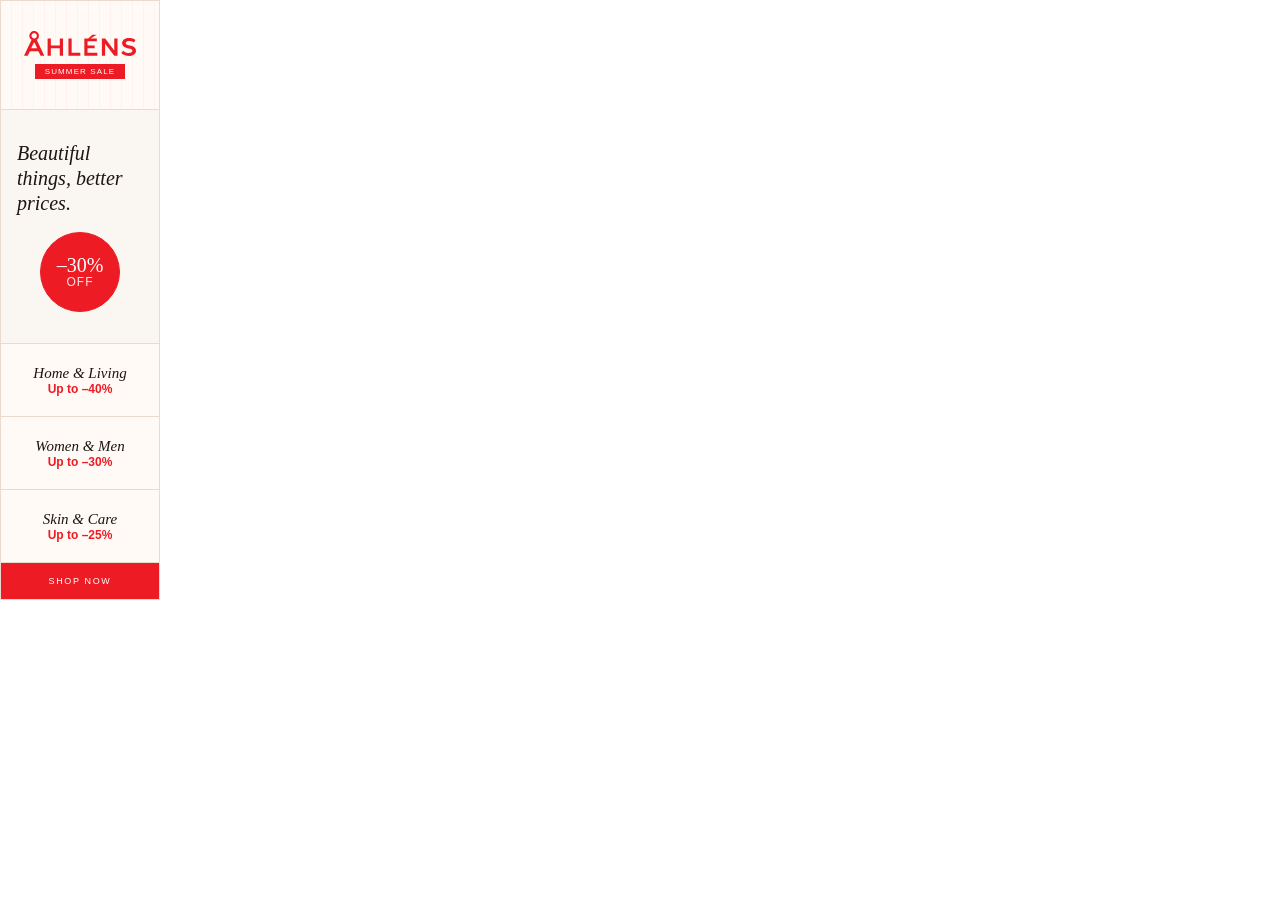
==== ahlens/160x600/index.html @ 9faed613 "added ahlens ads" ====
<!doctype html>
<html lang="en">
  <head>
    <meta charset="UTF-8" />
    <title>Åhlens Ad — 160x600</title>
    <link rel="stylesheet" href="../styles/common.css" />
    <style>
      body {
        width: 160px;
        height: 600px;
      }

      .ad {
        --offer-size: 80px;
        --offer-pct-size: 20px;
        --offer-off-size: 12px;
        --product-label-size: 15px;
        --product-discount-size: 12px;
        --headline-size: 20px;
        --headline-line-height: 1.25;
        width: 160px;
        height: 600px;
        background: var(--ahlens-bg-warm);
        display: flex;
        flex-direction: column;
      }

      /* Logo header */
      .header {
        width: 100%;
        padding: 30px 10px;
        display: flex;
        flex-direction: column;
        align-items: center;
        gap: 8px;
        border-bottom: 1px solid var(--ahlens-border);
      }

      .header::after {
        background: repeating-linear-gradient(
          90deg,
          transparent,
          transparent 10px,
          var(--ahlens-pattern-muted) 10px,
          var(--ahlens-pattern-muted) 11px
        );
      }

      .logo {
        display: flex;
        z-index: 1;
        animation: fade-in 0.6s ease both;
      }

      .ahlens-logo {
        width: 112px;
      }

      .season-tag {
        background: var(--ahlens-red);
        padding: 3px 10px;
        font-family: "Arial", sans-serif;
        font-size: 8px;
        color: #fff;
        letter-spacing: 0.14em;
        text-transform: uppercase;
        z-index: 1;
        animation: fade-in 0.7s 0.1s ease both;
      }

      /* Product showcase */
      .showcase {
        display: flex;
        flex-direction: column;
        flex-shrink: 0;
        animation: fade-in 0.8s 0.2s ease both;
      }

      .product-card {
        width: 100%;
        display: flex;
        flex-direction: column;
        align-items: center;
        justify-content: center;
        padding: 20px 10px;
        border-block: 1px solid var(--ahlens-border);
      }

      .product-card + .product-card {
        border-top: none;
      }

      /* Content bottom */
      .content-bottom {
        flex: 1;
        display: flex;
        flex-direction: column;
        justify-content: center;
        align-items: center;
        padding: 16px 16px;
        gap: 16px;
        animation: slide-up 0.8s 0.4s cubic-bezier(0.22, 1, 0.36, 1) both;
      }

      /* Divider */
      .divider {
        width: 100%;
        height: 1px;
        background: var(--ahlens-border);
        margin-bottom: 14px;
      }

      /* CTA */
      .cta {
        width: 100%;
        height: 36px;
        letter-spacing: 0.18em;
        margin-top: auto;
        animation: fade-in 0.8s 0.7s ease both;
      }
    </style>
  </head>
  <body>
    <div
      class="ad"
      onclick="window.open('%%CLICK_URL_UNESC%%https://ahlens.se', '_blank')"
    >
      <div class="header">
        <div class="logo">
          <img
            class="ahlens-logo"
            src="../assets/svg/ahlens-logo.svg"
            alt="Åhléns"
          />
        </div>
        <span class="season-tag">Summer sale</span>
      </div>

      <div class="content-bottom">
        <div class="headline">Beautiful things, better prices.</div>

        <div class="offer-circle">
          <span class="pct">–30%</span>
          <span class="off">off</span>
        </div>
      </div>

      <div class="showcase">
        <div class="product-card">
          <div class="product-label">Home & Living</div>
          <div class="product-discount">Up to –40%</div>
        </div>
        <div class="product-card">
          <div class="product-label">Women & Men</div>
          <div class="product-discount">Up to –30%</div>
        </div>
        <div class="product-card">
          <div class="product-label">Skin & Care</div>
          <div class="product-discount">Up to –25%</div>
        </div>
      </div>
      <button class="cta">Shop now</button>
    </div>
  </body>
</html>
---- ahlens/styles/common.css ----
:root {
  --ahlens-red: #ed1c24;
  --ahlens-bg-warm: #faf6f1;
  --ahlens-bg-cream: #fffaf6;
  --ahlens-border: #eadbd1;
  --ahlens-pattern-muted: rgba(237, 28, 36, 0.04);
  --ahlens-foreground-brown: #1c1510;
  --ahlens-text-muted: #8a7060;
  --ahlens-offer-text: rgba(255, 255, 255, 0.88);
}

* {
  margin: 0;
  padding: 0;
  box-sizing: border-box;
}

body {
  overflow: hidden;
  font-family: "Georgia", "Times New Roman", serif;
}

.ad {
  position: relative;
  overflow: hidden;
  cursor: pointer;
  border: 1px solid var(--ahlens-border);
}

.ahlens-logo {
  display: block;
  height: auto;
  animation: fade-in 0.6s ease both;
}

.logo-panel,
.header {
  background: var(--ahlens-bg-cream);
  flex-shrink: 0;
  position: relative;
  overflow: hidden;
}

.pattern,
.logo-panel::before,
.header::after {
  content: "";
  position: absolute;
  inset: 0;
}

.offer-circle {
  display: flex;
  flex-direction: column;
  align-items: center;
  justify-content: center;
  width: var(--offer-size);
  height: var(--offer-size);
  border-radius: 50%;
  background: var(--ahlens-red);
  border: 1.5px solid var(--ahlens-red);
  flex-shrink: 0;
  animation:
    badge-pop 0.5s 0.6s cubic-bezier(0.34, 1.56, 0.64, 1) both,
    badge-pulse 3s 3s ease-in-out infinite;
}

.offer-circle .pct {
  font-size: var(--offer-pct-size);
  font-weight: 400;
  color: #fff;
  line-height: 1;
}

.offer-circle .off {
  font-family: "Arial", sans-serif;
  font-size: var(--offer-off-size);
  color: var(--ahlens-offer-text);
  letter-spacing: 0.08em;
  text-transform: uppercase;
}

.product-info {
  width: 100%;
  position: relative;
  z-index: 1;
}

.product-card {
  background: var(--ahlens-bg-cream);
  position: relative;
  overflow: hidden;
}

.product-label {
  font-size: var(--product-label-size);
  font-style: italic;
  color: var(--ahlens-foreground-brown);
  line-height: 1.2;
}

.product-discount {
  font-family: "Arial", sans-serif;
  font-size: var(--product-discount-size);
  font-weight: 700;
  color: var(--ahlens-red);
}

.headline {
  font-size: var(--headline-size);
  font-weight: 400;
  color: var(--ahlens-foreground-brown);
  font-style: italic;
  line-height: var(--headline-line-height);
}

.cta {
  background: var(--ahlens-red);
  color: #fff;
  font-family: "Arial", sans-serif;
  font-size: 9px;
  font-weight: 400;
  border: none;
  cursor: pointer;
  text-transform: uppercase;
  transition: background 0.2s;
}

.cta:hover {
  background: var(--ahlens-red);
}

@keyframes fade-in {
  from {
    opacity: 0;
  }
  to {
    opacity: 1;
  }
}

@keyframes slide-right {
  from {
    opacity: 0;
    transform: translateX(-10px);
  }
  to {
    opacity: 1;
    transform: translateX(0);
  }
}

@keyframes slide-up {
  from {
    opacity: 0;
    transform: translateY(10px);
  }
  to {
    opacity: 1;
    transform: translateY(0);
  }
}

@keyframes badge-pop {
  from {
    transform: scale(0) rotate(-15deg);
    opacity: 0;
  }
  60% {
    transform: scale(1.08) rotate(2deg);
    opacity: 1;
  }
  80% {
    transform: scale(0.96) rotate(0deg);
    opacity: 1;
  }
  to {
    transform: scale(1) rotate(0deg);
    opacity: 1;
  }
}

@keyframes badge-pulse {
  0%,
  72%,
  100% {
    transform: scale(1) rotate(0deg);
  }
  82% {
    transform: scale(1.08) rotate(2deg);
  }
  92% {
    transform: scale(0.96) rotate(0deg);
  }
}
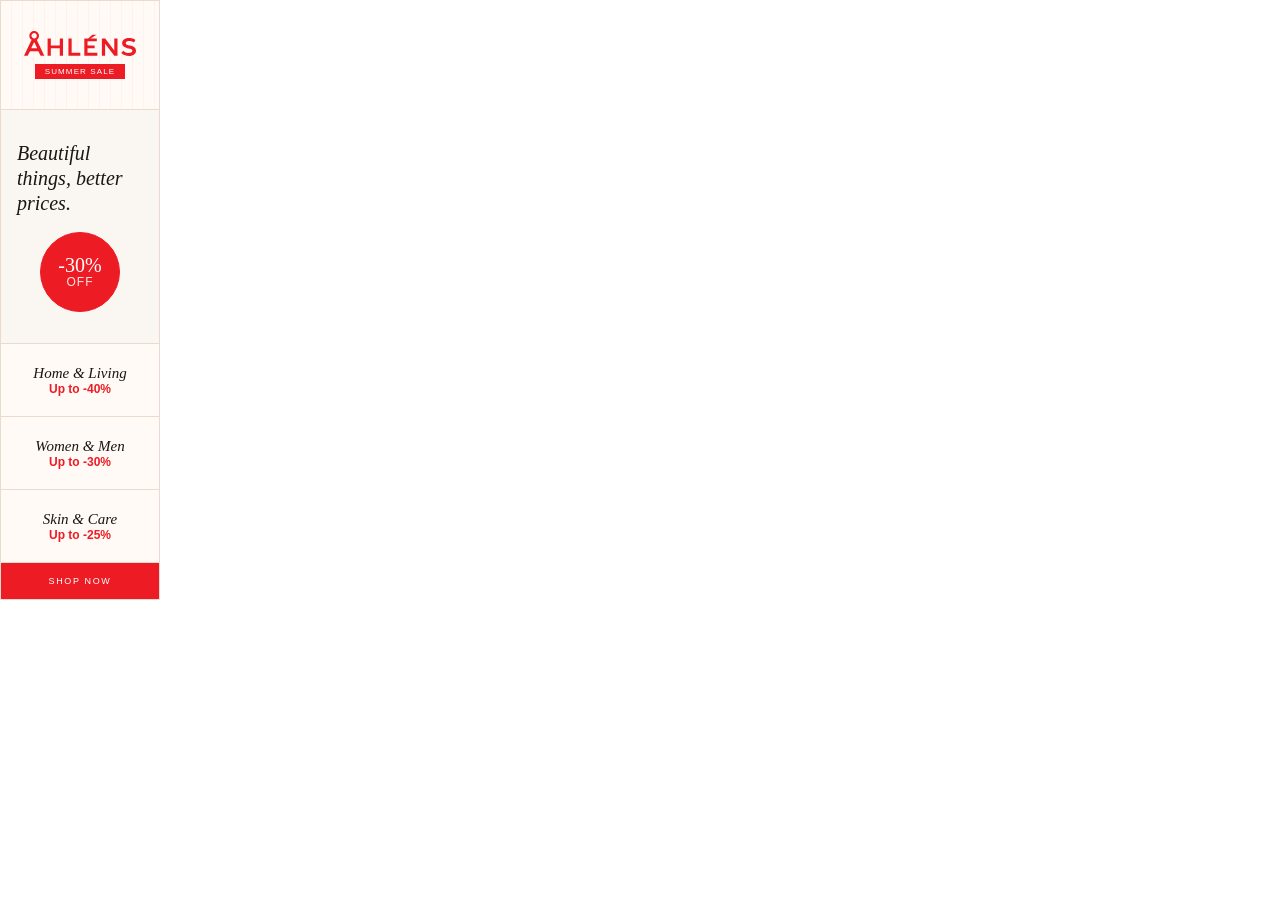
==== commit dce1ab3e: "compatibility fixes" ====
--- a/ahlens/160x600/index.html
+++ b/ahlens/160x600/index.html
@@ -37,6 +37,7 @@
       }
 
       .header::after {
+        content: "";
         background: repeating-linear-gradient(
           90deg,
           transparent,
@@ -91,7 +92,7 @@
       }
 
       /* Content bottom */
-      .content-bottom {
+      .content {
         flex: 1;
         display: flex;
         flex-direction: column;
@@ -136,11 +137,11 @@
         <span class="season-tag">Summer sale</span>
       </div>
 
-      <div class="content-bottom">
+      <div class="content">
         <div class="headline">Beautiful things, better prices.</div>
 
         <div class="offer-circle">
-          <span class="pct">–30%</span>
+          <span class="pct">-30%</span>
           <span class="off">off</span>
         </div>
       </div>
@@ -148,17 +149,18 @@
       <div class="showcase">
         <div class="product-card">
           <div class="product-label">Home & Living</div>
-          <div class="product-discount">Up to –40%</div>
+          <div class="product-discount">Up to -40%</div>
         </div>
         <div class="product-card">
           <div class="product-label">Women & Men</div>
-          <div class="product-discount">Up to –30%</div>
+          <div class="product-discount">Up to -30%</div>
         </div>
         <div class="product-card">
           <div class="product-label">Skin & Care</div>
-          <div class="product-discount">Up to –25%</div>
+          <div class="product-discount">Up to -25%</div>
         </div>
       </div>
+
       <button class="cta">Shop now</button>
     </div>
   </body>
--- a/ahlens/styles/common.css
+++ b/ahlens/styles/common.css
@@ -1,5 +1,6 @@
 :root {
   --ahlens-red: #ed1c24;
+  --ahlens-red-hover: #bf0e1b;
   --ahlens-bg-warm: #faf6f1;
   --ahlens-bg-cream: #fffaf6;
   --ahlens-border: #eadbd1;
@@ -16,6 +17,7 @@
 }
 
 body {
+  margin: 0;
   overflow: hidden;
   font-family: "Georgia", "Times New Roman", serif;
 }
@@ -127,7 +129,7 @@
 }
 
 .cta:hover {
-  background: var(--ahlens-red);
+  background: var(--ahlens-red-hover);
 }
 
 @keyframes fade-in {
@@ -154,6 +156,17 @@
   from {
     opacity: 0;
     transform: translateY(10px);
+  }
+  to {
+    opacity: 1;
+    transform: translateY(0);
+  }
+}
+
+@keyframes float-up {
+  from {
+    opacity: 0;
+    transform: translateY(14px);
   }
   to {
     opacity: 1;
